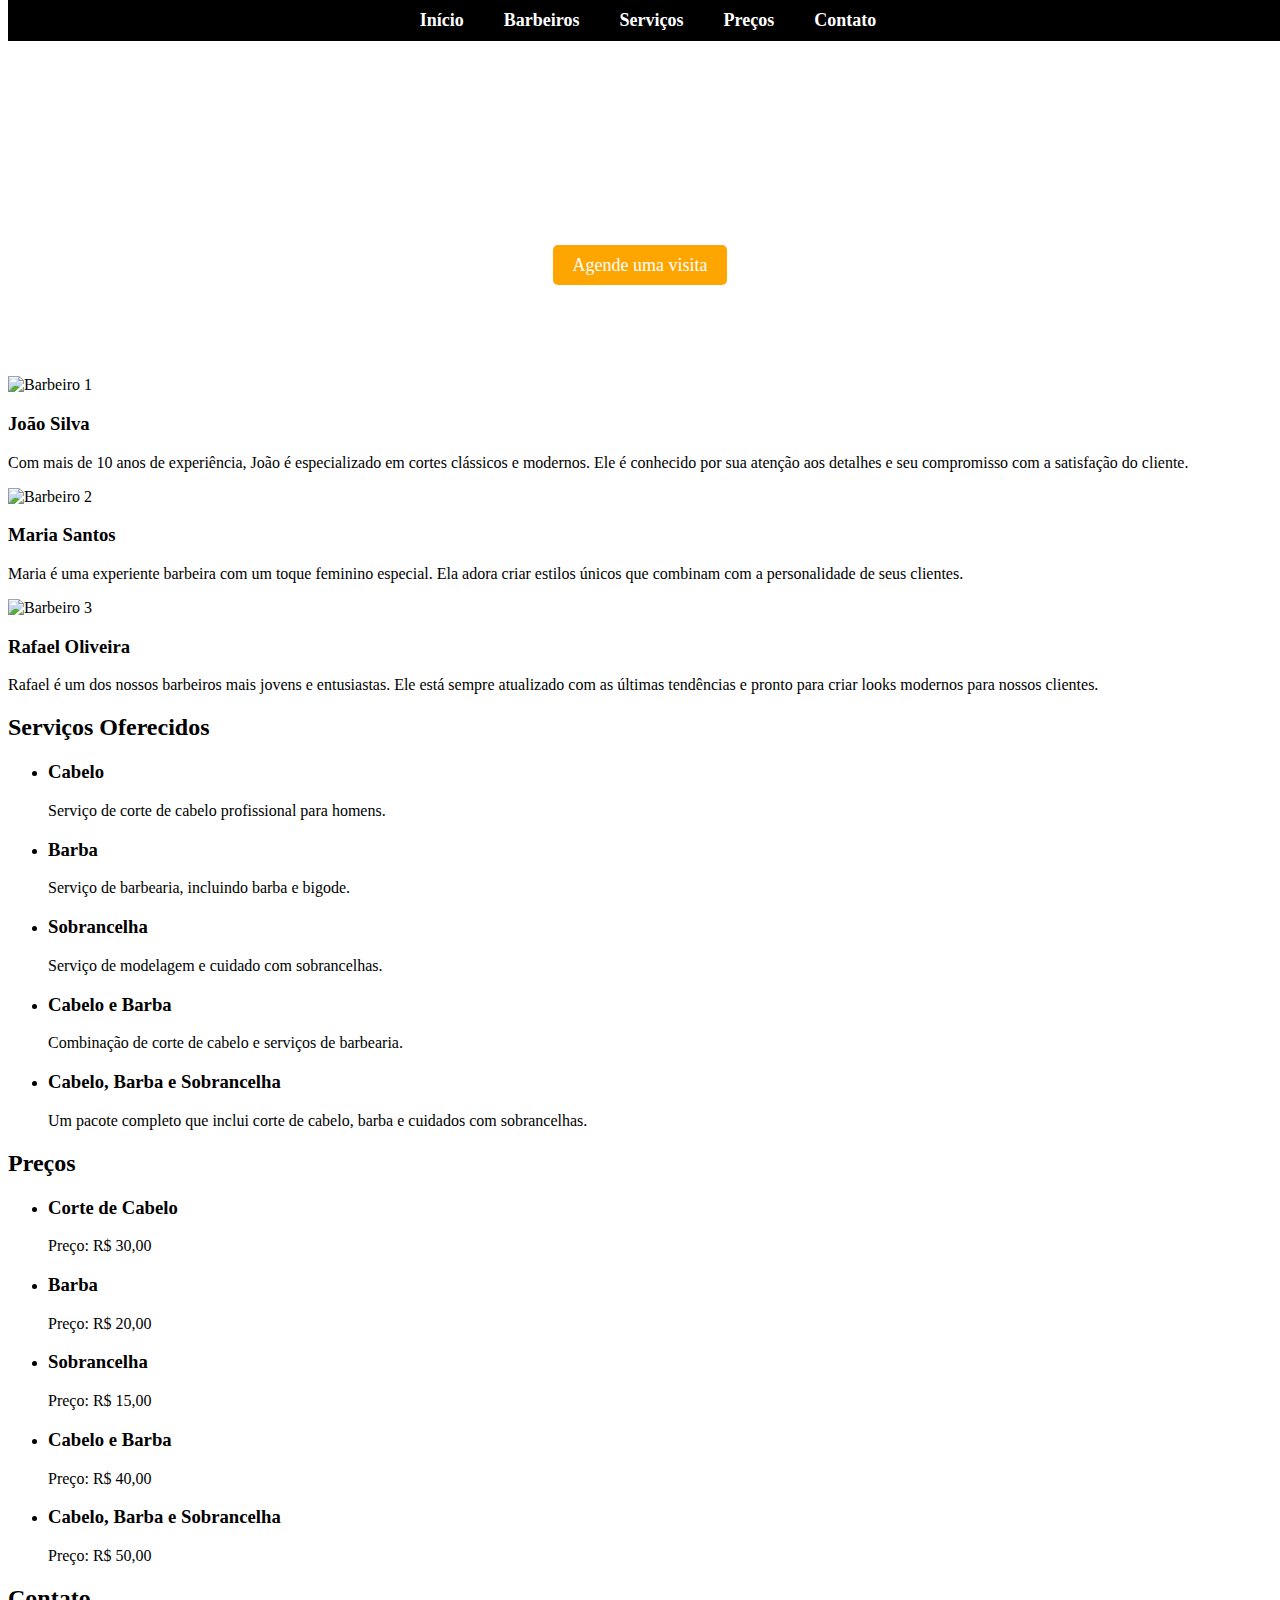
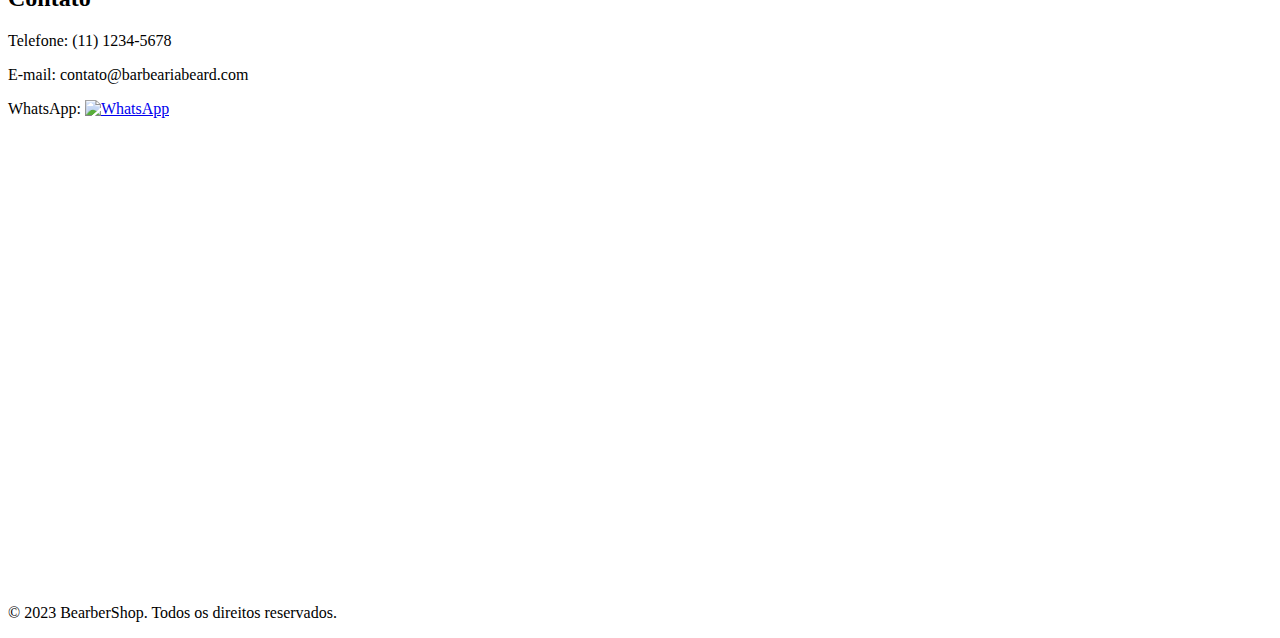
==== inicio.html @ ea15c9ed "Add files via upload" ====
<!DOCTYPE html>
<html lang="pt-br">
<head>
    <meta charset="UTF-8">
    <meta name="viewport" content="width=device-width, initial-scale=1.0">
    <title>BearberShop</title>
    <link rel="stylesheet" href="inicio.css">
</head>
<body>
    <header class="header">
        <nav class="navbar">
            <a href="#inicio">Início</a>
            <a href="#barbeiros">Barbeiros</a>
            <a href="#servicos">Serviços</a>
            <a href="#precos">Preços</a>
            <a href="#contato">Contato</a>
        </nav>
        <div class="hero">
            <h1 class="hero-title">Bem-vindo à BearberShop</h1>
            <p class="hero-subtitle">A sua barbearia de confiança para homens modernos.</p>
            <a href="#contato" class="btn-primary">Agende uma visita</a>
        </div>
    </header>
    <section id="barbeiros" class="section">
        <!-- Perfil do Barbeiro 1 -->
        <div class="barbeiro">
            <img src="barbeiro1.jpg" alt="Barbeiro 1">
            <h3>João Silva</h3>
            <p>Com mais de 10 anos de experiência, João é especializado em cortes clássicos e modernos. Ele é conhecido por sua atenção aos detalhes e seu compromisso com a satisfação do cliente.</p>
        </div>
    
        <!-- Perfil do Barbeiro 2 -->
        <div class="barbeiro">
            <img src="barbeiro2.jpg" alt="Barbeiro 2">
            <h3>Maria Santos</h3>
            <p>Maria é uma experiente barbeira com um toque feminino especial. Ela adora criar estilos únicos que combinam com a personalidade de seus clientes.</p>
        </div>
    
        <!-- Perfil do Barbeiro 3 -->
        <div class="barbeiro">
            <img src="barbeiro3.jpg" alt="Barbeiro 3">
            <h3>Rafael Oliveira</h3>
            <p>Rafael é um dos nossos barbeiros mais jovens e entusiastas. Ele está sempre atualizado com as últimas tendências e pronto para criar looks modernos para nossos clientes.</p>
        </div>
    </section>
    

    <section id="servicos" class="section">
        <!-- Seção de serviços oferecidos -->
        <h2>Serviços Oferecidos</h2>
        <ul class="lista-servicos">
            <li>
                <h3>Cabelo</h3>
                <p>Serviço de corte de cabelo profissional para homens.</p>
            </li>
            <li>
                <h3>Barba</h3>
                <p>Serviço de barbearia, incluindo barba e bigode.</p>
            </li>
            <li>
                <h3>Sobrancelha</h3>
                <p>Serviço de modelagem e cuidado com sobrancelhas.</p>
            </li>
            <li>
                <h3>Cabelo e Barba</h3>
                <p>Combinação de corte de cabelo e serviços de barbearia.</p>
            </li>
            <li>
                <h3>Cabelo, Barba e Sobrancelha</h3>
                <p>Um pacote completo que inclui corte de cabelo, barba e cuidados com sobrancelhas.</p>
            </li>
        </ul>
    </section>
    

    <section id="precos" class="section">
        <!-- Seção de preços -->
        <h2>Preços</h2>
        <ul class="lista-precos">
            <li>
                <h3>Corte de Cabelo</h3>
                <p>Preço: R$ 30,00</p>
            </li>
            <li>
                <h3>Barba</h3>
                <p>Preço: R$ 20,00</p>
            </li>
            <li>
                <h3>Sobrancelha</h3>
                <p>Preço: R$ 15,00</p>
            </li>
            <li>
                <h3>Cabelo e Barba</h3>
                <p>Preço: R$ 40,00</p>
            </li>
            <li>
                <h3>Cabelo, Barba e Sobrancelha</h3>
                <p>Preço: R$ 50,00</p>
            </li>
        </ul>
    </section>
    

    <section id="contato" class="section">
        <!-- Seção de informações de contato -->
        <h2>Contato</h2>
        
        <div class="informacoes-contato">
            <p>Telefone: (11) 1234-5678</p>
            <p>E-mail: contato@barbeariabeard.com</p>
            
            <!-- Link do WhatsApp com ícone -->
            <p>
                WhatsApp: 
                <a href="https://wa.me/55123456789">
                    <img src="whatsapp-icon.png" alt="WhatsApp">
                </a>
            </p>
        </div>
    
        <!-- Inclua um mapa do Google aqui (você precisará gerar um iframe com o código do mapa) -->
        <iframe src="https://www.google.com/maps/embed?pb=!1m18!1m12!1m3!1d12345.67890!2d-46.123456!3d-23.987654!2m3!1f0!2f0!3f0!3m2!1i1024!2i768!4f13.1!3m3!1m2!1s0x94ce59629cf1eb39%3A0x5b189e3ab79e47e1!2sExemplo%20Barbearia!5e0!3m2!1spt-BR!2sbr!4v1234567890123!5m2!1spt-BR!2sbr" width="600" height="450" style="border:0;" allowfullscreen="" loading="lazy"></iframe>
    
        <!-- Inclua um formulário de contato aqui (você precisará criar o formulário com HTML e CSS) -->
    </section>
    

    <footer class="footer">
        <p>&copy; 2023 BearberShop. Todos os direitos reservados.</p>
    </footer>

    <script src="script.js"></script>
</body>
</html>
---- inicio.css ----
/* Estilize o cabeçalho (header) */
.header {
    background-image: url('background.jpg'); /* Adicione o caminho da imagem de fundo desejada */
    background-size: cover;
    background-position: center;
    color: #fff; /* Texto branco */
    text-align: center;
    padding: 100px 0;
}

.navbar {
    background-color: #000000; /* Fundo preto */
    display: flex;
    justify-content: center;
    padding: 10px 0;
    position: fixed;
    top: 0;
    width: 100%;
    z-index: 1; /* Para manter a barra de menu na parte superior */
}

.navbar a {
    color: #ffffff; /* Texto branco */
    text-decoration: none;
    margin: 0 20px;
    font-size: 18px;
    font-weight: bold;
    transition: color 0.3s;
}

.navbar a:hover {
    color: #ffa500; /* Cor para realçar ao passar o mouse */
}

.hero-title {
    font-size: 36px;
    margin-bottom: 20px;
}

.hero-subtitle {
    font-size: 18px;
    margin-bottom: 40px;
}

.btn-primary {
    background-color: #ffa500;
    color: #ffffff;
    padding: 10px 20px;
    text-decoration: none;
    font-size: 18px;
    border-radius: 5px;
    transition: background-color 0.3s;
}

.btn-primary:hover {
    background-color: #ff8400; /* Cor para realçar ao passar o mouse */
}

/* Estilize as outras seções e o rodapé conforme necessário */
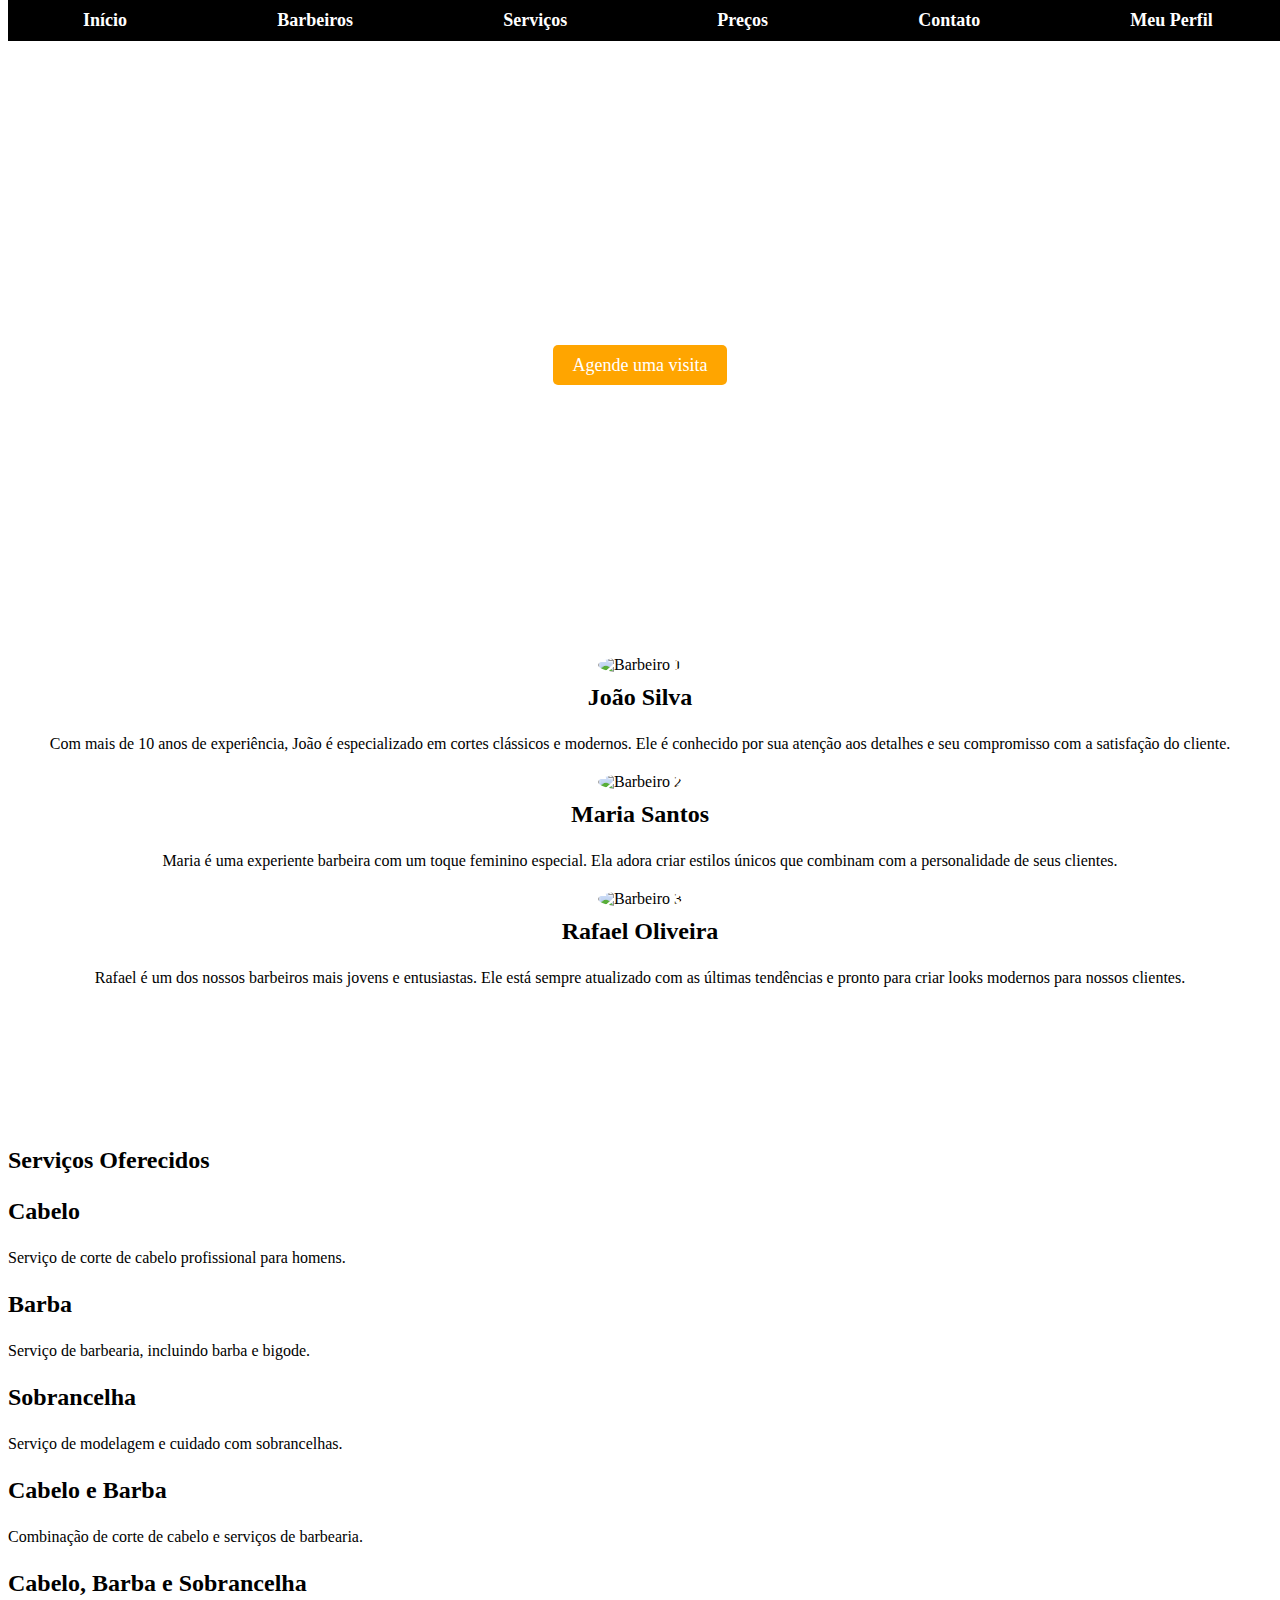
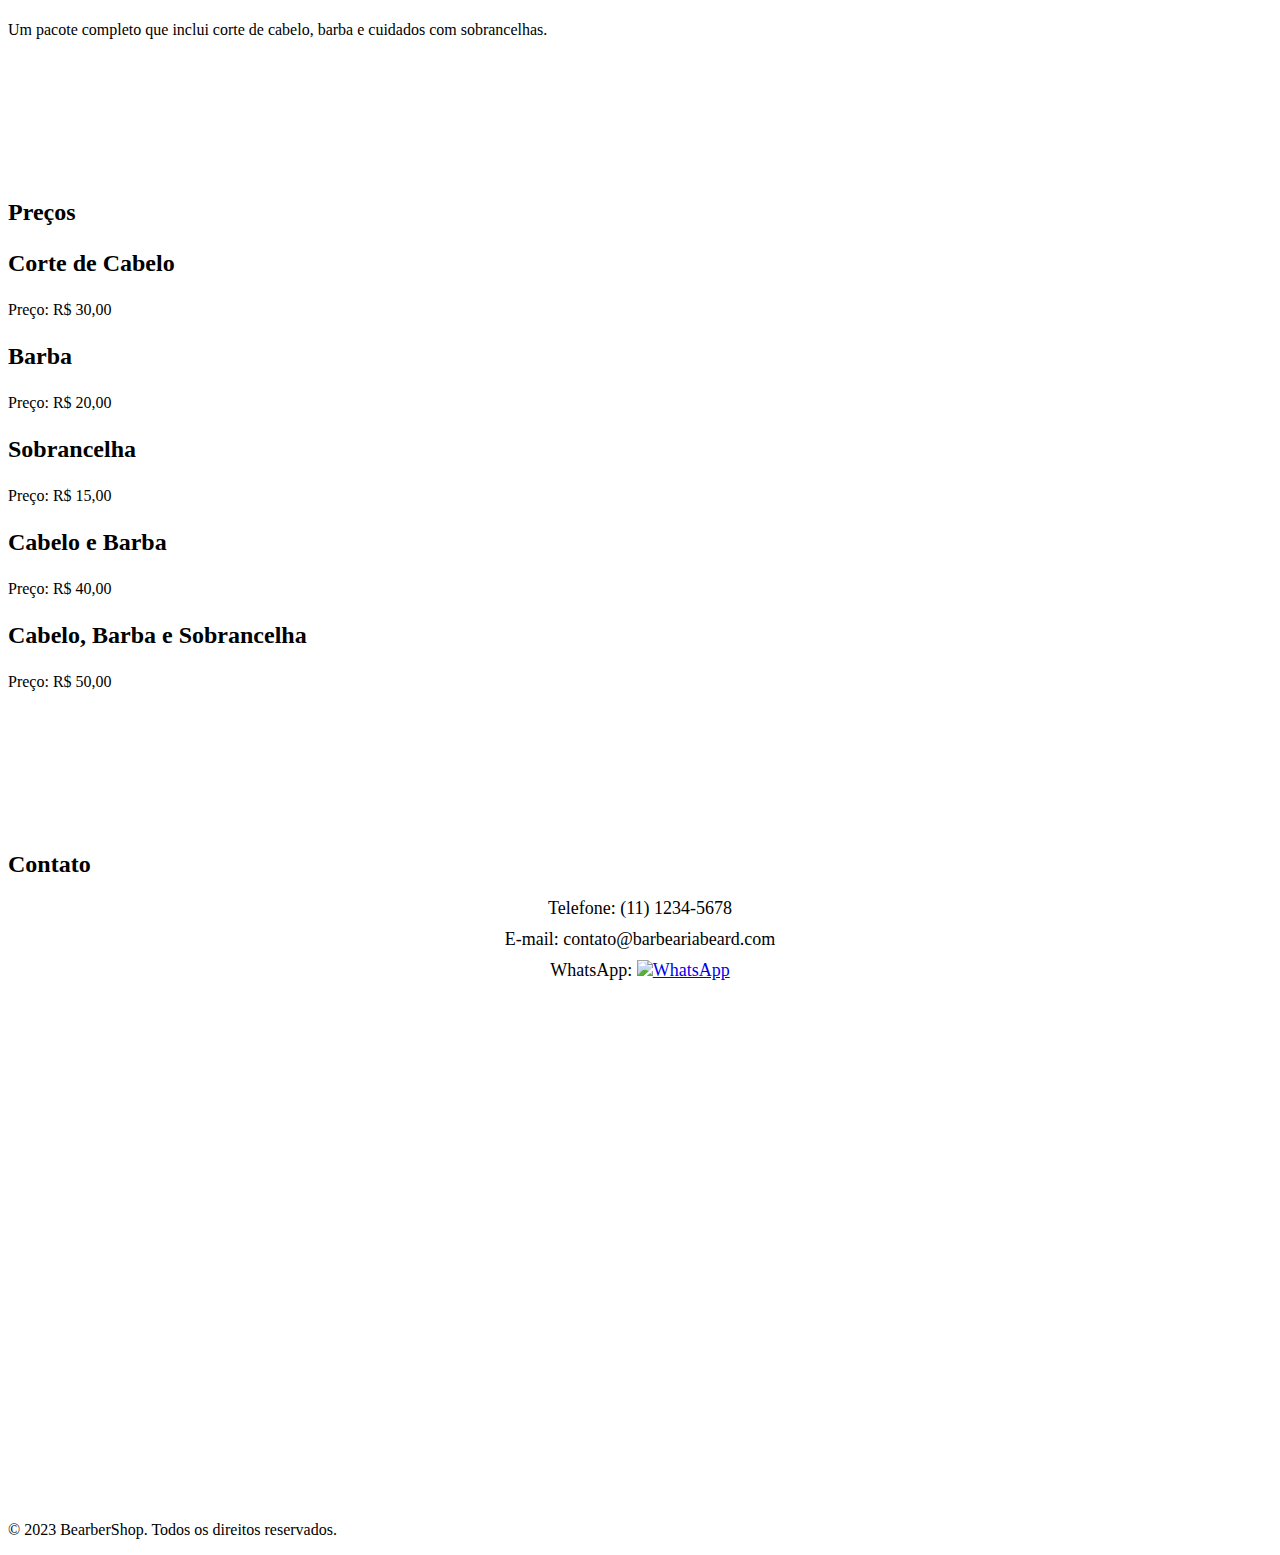
==== commit 345d53b8: "Add files via upload" ====
--- a/inicio.html
+++ b/inicio.html
@@ -14,6 +14,7 @@
             <a href="#servicos">Serviços</a>
             <a href="#precos">Preços</a>
             <a href="#contato">Contato</a>
+            <a href="perfil.html">Meu Perfil</a>      
         </nav>
         <div class="hero">
             <h1 class="hero-title">Bem-vindo à BearberShop</h1>
--- a/inicio.css
+++ b/inicio.css
@@ -1,6 +1,6 @@
 /* Estilize o cabeçalho (header) */
 .header {
-    background-image: url('background.jpg'); /* Adicione o caminho da imagem de fundo desejada */
+    background-image: url('background.jpg'); /* Substitua 'background.jpg' pelo caminho da sua imagem de fundo */
     background-size: cover;
     background-position: center;
     color: #fff; /* Texto branco */
@@ -11,7 +11,8 @@
 .navbar {
     background-color: #000000; /* Fundo preto */
     display: flex;
-    justify-content: center;
+    justify-content: space-around; /* Alinhe os links uniformemente na barra de navegação */
+    align-items: center; /* Alinhe verticalmente ao centro */
     padding: 10px 0;
     position: fixed;
     top: 0;
@@ -22,7 +23,6 @@
 .navbar a {
     color: #ffffff; /* Texto branco */
     text-decoration: none;
-    margin: 0 20px;
     font-size: 18px;
     font-weight: bold;
     transition: color 0.3s;
@@ -30,6 +30,11 @@
 
 .navbar a:hover {
     color: #ffa500; /* Cor para realçar ao passar o mouse */
+}
+
+.hero {
+    padding: 100px 0;
+    text-align: center;
 }
 
 .hero-title {
@@ -57,3 +62,92 @@
 }
 
 /* Estilize as outras seções e o rodapé conforme necessário */
+.section {
+    padding: 60px 0;
+}
+
+.barbeiro {
+    text-align: center;
+    margin: 20px;
+}
+
+.barbeiro img {
+    max-width: 100%;
+    border-radius: 50%; /* Arredonde a imagem do barbeiro */
+}
+
+.barbeiro h3 {
+    font-size: 24px;
+    margin-top: 10px;
+}
+
+.barbeiro p {
+    font-size: 16px;
+}
+
+.lista-servicos {
+    list-style: none;
+    padding: 0;
+}
+
+.lista-servicos li {
+    margin-bottom: 20px;
+}
+
+.lista-servicos h3 {
+    font-size: 24px;
+}
+
+.lista-servicos p {
+    font-size: 16px;
+}
+
+.lista-precos {
+    list-style: none;
+    padding: 0;
+}
+
+.lista-precos li {
+    margin-bottom: 20px;
+}
+
+.lista-precos h3 {
+    font-size: 24px;
+}
+
+.lista-precos p {
+    font-size: 16px;
+}
+
+.informacoes-contato {
+    text-align: center;
+}
+
+.informacoes-contato p {
+    font-size: 18px;
+    margin: 10px 0;
+}
+
+/* Estilos para tornar o site responsivo em smartphones */
+@media (max-width: 768px) {
+    .navbar {
+        flex-direction: column; /* Empilhe os links na versão mobile */
+        align-items: center;
+    }
+
+    .navbar a {
+        margin: 10px 0; /* Adicione espaçamento entre os links */
+    }
+
+    .hero-title {
+        font-size: 24px;
+    }
+
+    .hero-subtitle {
+        font-size: 16px;
+    }
+
+    .section {
+        padding: 40px 0;
+    }
+}
